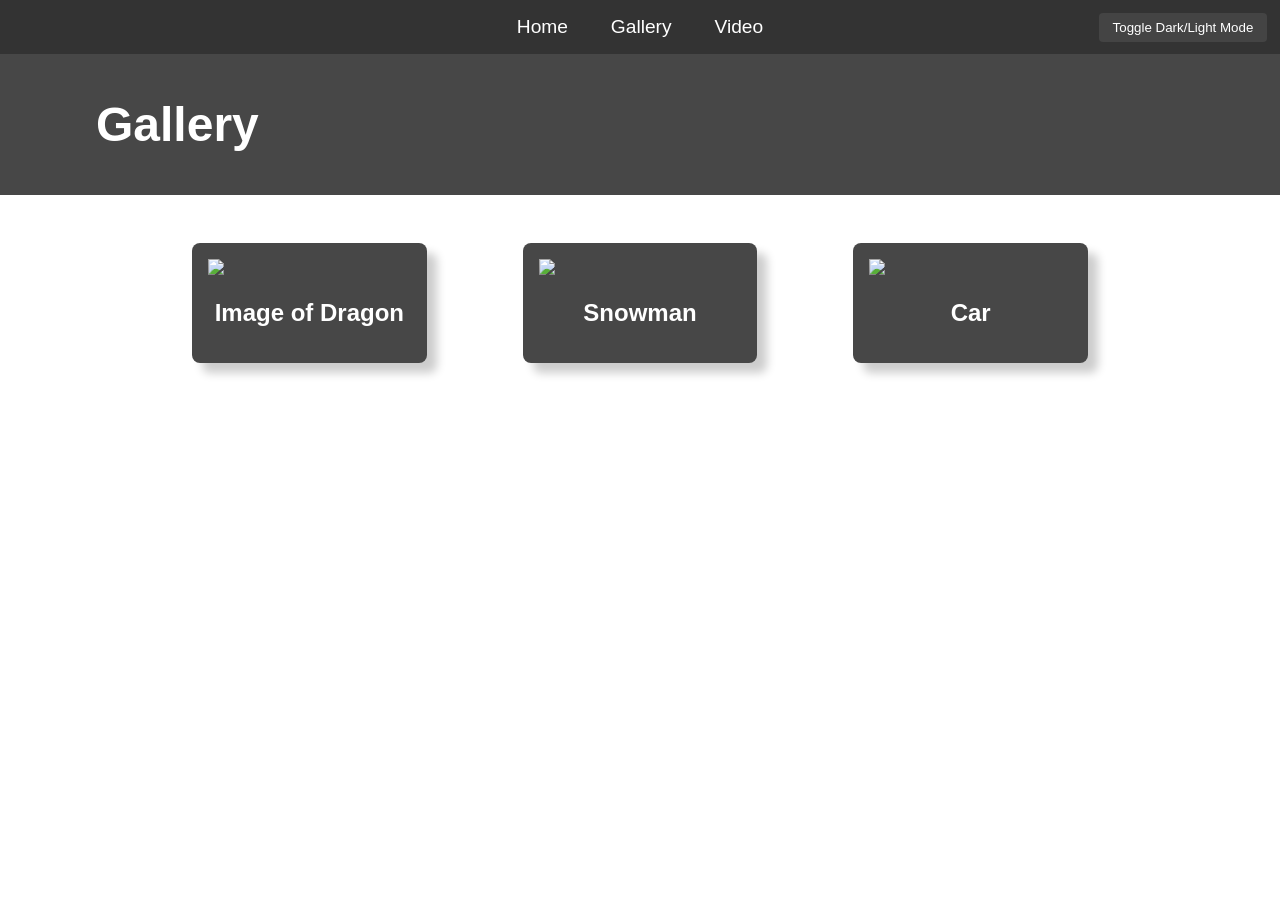
==== gallery.html @ 829ea664 "Add files via upload" ====
<!DOCTYPE html>
<html lang="en">
<head>
    <meta charset="UTF-8">
    <meta name="viewport" content="width=device-width, initial-scale=1.0">
    <link rel="stylesheet" href="style.css">
    <title>Gallery - Richmond</title>
</head>

<body class="light">

    <button class="mode-toggle" onclick="toggleMode()">Toggle Dark/Light Mode</button>

    <nav class="navbar">
        <a href="index.html">Home</a>
        <a href="gallery.html">Gallery</a>
        <a href="video.html">Video</a>
    </nav>

    <section class="topic">
        <div class="topic-title">
            <h1>Gallery</h1>
        </div>

        <div class="topic-content">
            <div class="topic-card">
                <img src="c:\Users\richm\Downloads\Y10 CS_ 1.6 Binary & Hex - PaintByNumbers_Dragon_wHexcodes.xcf">
                <h2 class="topic-card-text">Image of Dragon</h2>
            </div>

            <div class="topic-card">
                <img src="c:\Users\richm\Downloads\SNOWMAN.PNG">
                <h2 class="topic-card-text">Snowman</h2>
            </div>

            <div class="topic-card">
                <img src="c:\Users\richm\Downloads\Car.png.zip">
                <h2 class="topic-card-text">Car</h2>
            </div>
        </div>
    </section>

    <script>
        function toggleMode() {
            document.body.classList.toggle("dark");
            document.body.classList.toggle("light");
        }
    </script>

</body>
</html>
---- style.css ----
/* RESET */
body, html {
    margin: 0;
    padding: 0;
    height: 100%;
    font-family: Arial, sans-serif;
    box-sizing: border-box;
}

img { width: 100%; }

/* LIGHT MODE */
body.light {
    background-color: white;
    color: black;
}

/* DARK MODE */
body.dark {
    background-color: #1a1a1a;
    color: white;
}

/* Toggle Button */
.mode-toggle {
    position: fixed;
    top: 1em;
    right: 1em;
    padding: 0.5em 1em;
    background-color: #444;
    color: white;
    border: none;
    border-radius: 0.3em;
    cursor: pointer;
}

/* Navigation */
.navbar {
    background-color: #333;
    padding: 1em;
    text-align: center;
}

.navbar a {
    color: white;
    margin: 0 1em;
    text-decoration: none;
    font-size: 1.2em;
}

/* Hero */
.hero {
    background-image: url('images/YOUR_HERO_IMAGE.png');
    height: 25vh;
    background-size: cover;
    background-position: center;
    display: flex;
    justify-content: center;
    align-items: center;
    color: white;
}

.hero-text {
    font-size: 4em;
    font-weight: bold;
}

/* Topic Title */
.topic-title {
    color: white;
    font-size: 2em;
    padding: 0.1em 3em;
    background-color: rgb(71, 71, 71);
}

/* Grid */
.topic-content {
    display: grid;
    grid-template-columns: repeat(3, 1fr);
    gap: 6em;
    width: 70%;
    margin: 3em auto;
}

/* Cards */
.topic-card {
    background-color: rgb(71, 71, 71);
    color: white;
    padding: 1em;
    border-radius: 0.5em;
    box-shadow: 10px 10px 10px rgba(0, 0, 0, 0.2);
}

.topic-card-text {
    font-size: 1.5em;
    text-align: center;
}

/* Video */
.video-container {
    width: 70%;
    margin: 3em auto;
}

video {
    width: 100%;
    border-radius: 0.5em;
}

/* Footer */
.footer {
    background-color: rgb(71, 71, 71);
    color: white;
    text-align: right;
    padding: 3em 3em;
}
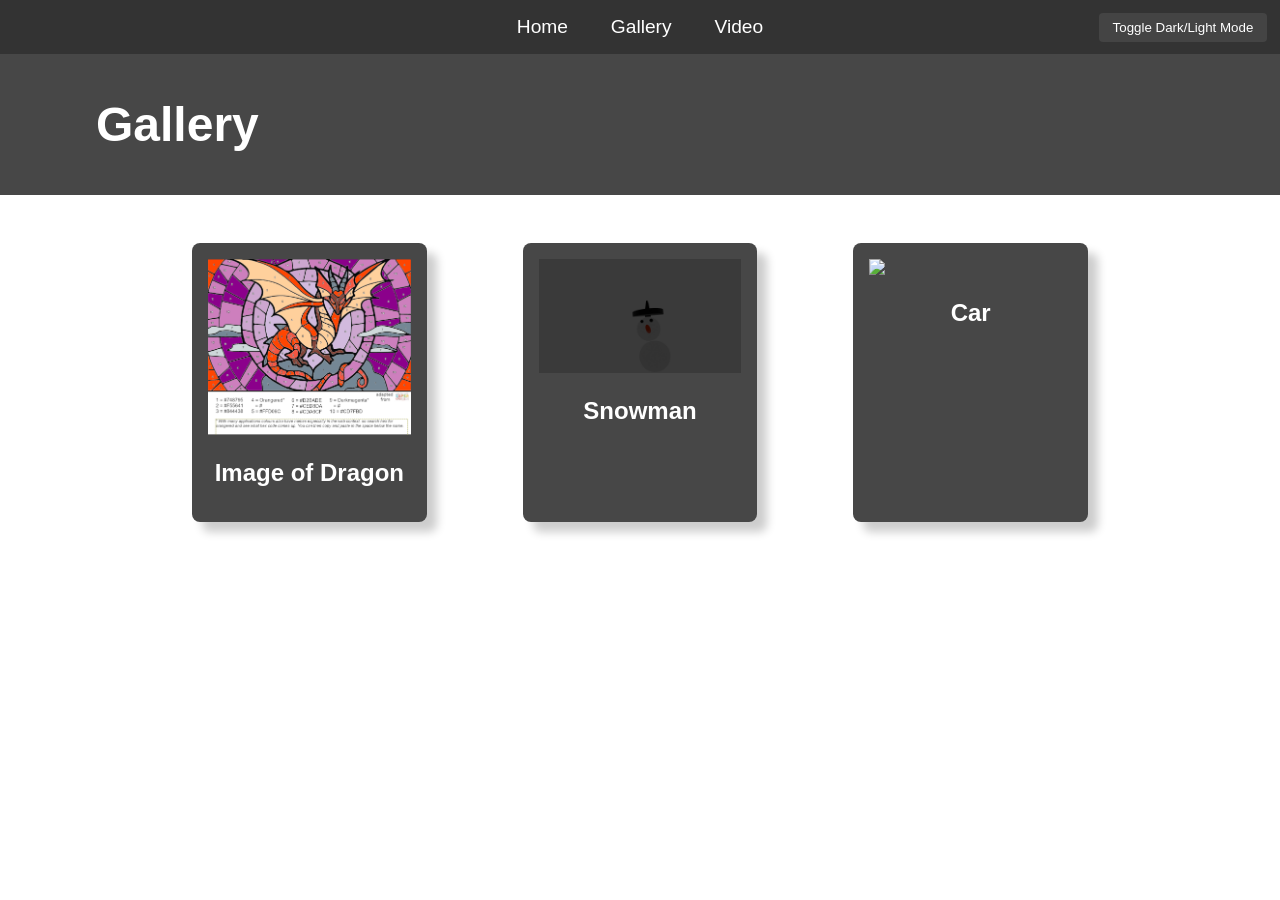
==== commit b7c9ab80: "Update gallery.html" ====
--- a/gallery.html
+++ b/gallery.html
@@ -24,17 +24,17 @@
 
         <div class="topic-content">
             <div class="topic-card">
-                <img src="c:\Users\richm\Downloads\Y10 CS_ 1.6 Binary & Hex - PaintByNumbers_Dragon_wHexcodes.xcf">
+                <img src="images/Dragon image.png">
                 <h2 class="topic-card-text">Image of Dragon</h2>
             </div>
 
             <div class="topic-card">
-                <img src="c:\Users\richm\Downloads\SNOWMAN.PNG">
+                <img src="images/SNOWMAN.PNG">
                 <h2 class="topic-card-text">Snowman</h2>
             </div>
 
             <div class="topic-card">
-                <img src="c:\Users\richm\Downloads\Car.png.zip">
+                <img src="images/car.png">
                 <h2 class="topic-card-text">Car</h2>
             </div>
         </div>
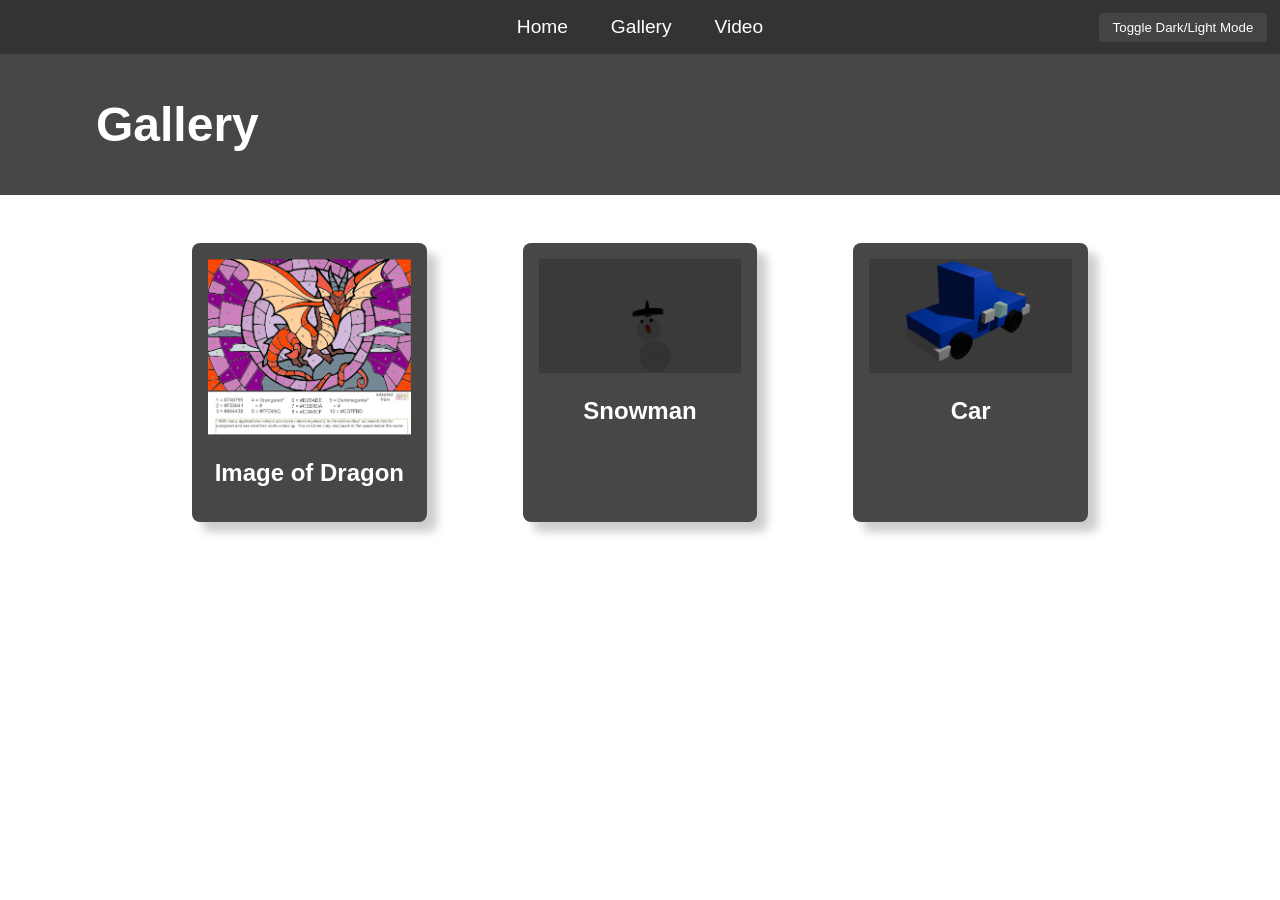
==== commit bd36c46a: "Update gallery.html" ====
--- a/gallery.html
+++ b/gallery.html
@@ -34,7 +34,7 @@
             </div>
 
             <div class="topic-card">
-                <img src="images/car.png">
+                <img src="images/Car.png">
                 <h2 class="topic-card-text">Car</h2>
             </div>
         </div>
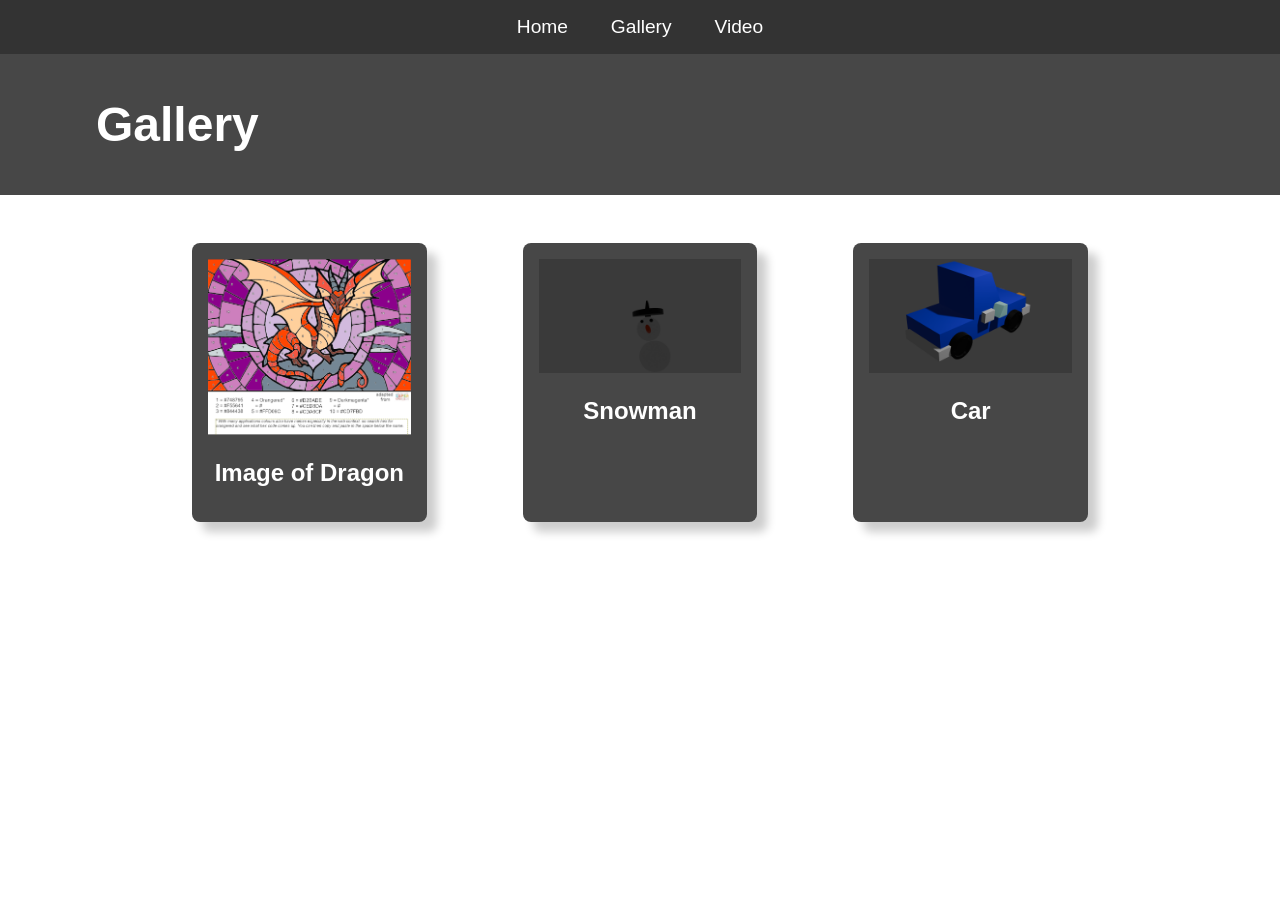
==== commit 8856bd60: "Update gallery.html" ====
--- a/gallery.html
+++ b/gallery.html
@@ -8,8 +8,6 @@
 </head>
 
 <body class="light">
-
-    <button class="mode-toggle" onclick="toggleMode()">Toggle Dark/Light Mode</button>
 
     <nav class="navbar">
         <a href="index.html">Home</a>
--- a/style.css
+++ b/style.css
@@ -61,6 +61,7 @@
 }
 
 .hero-text {
+    color: black;
     font-size: 4em;
     font-weight: bold;
 }
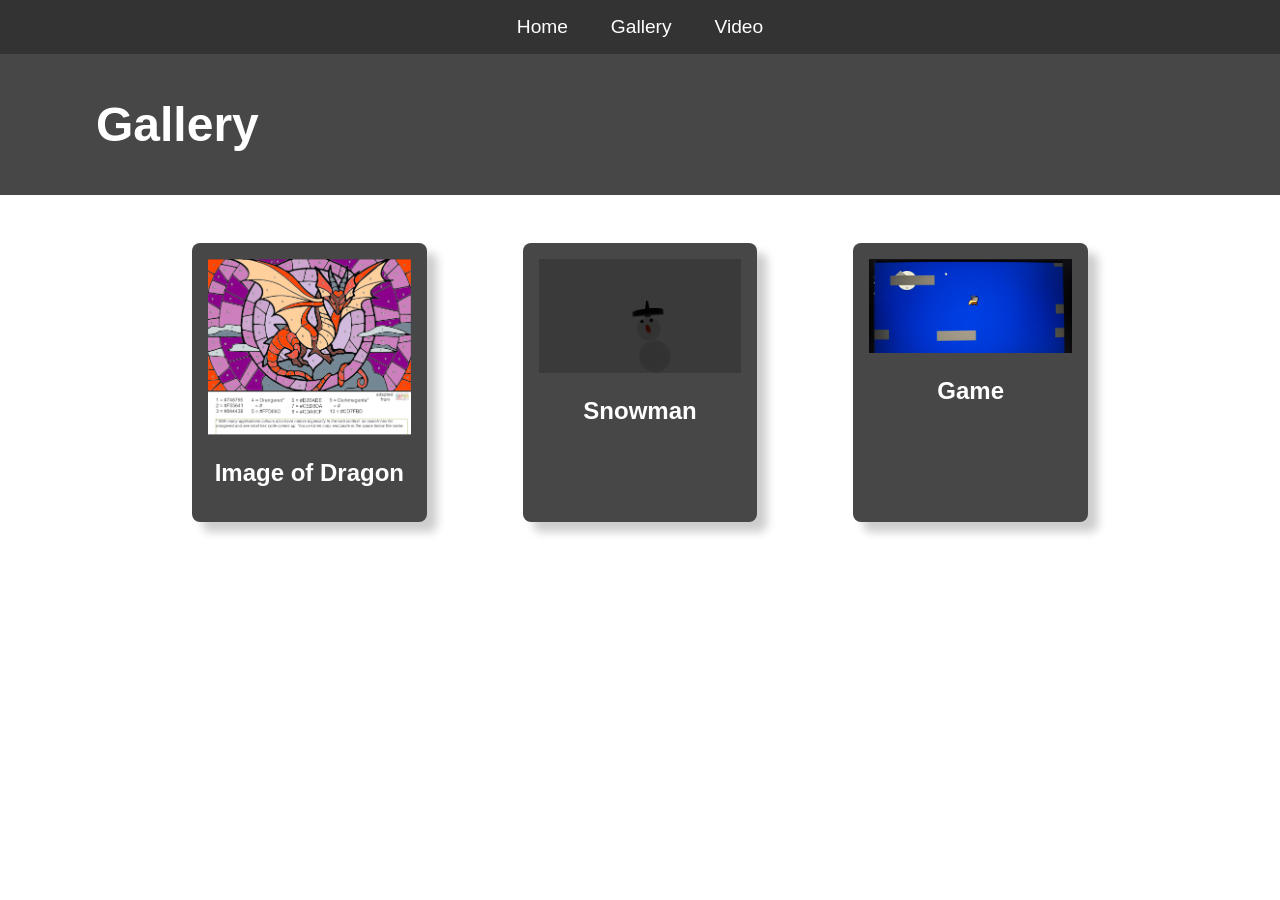
==== commit 1961ebbc: "Update gallery.html" ====
--- a/gallery.html
+++ b/gallery.html
@@ -32,8 +32,8 @@
             </div>
 
             <div class="topic-card">
-                <img src="images/Car.png">
-                <h2 class="topic-card-text">Car</h2>
+                <img src="images/game.jpg">
+                <h2 class="topic-card-text">Game</h2>
             </div>
         </div>
     </section>
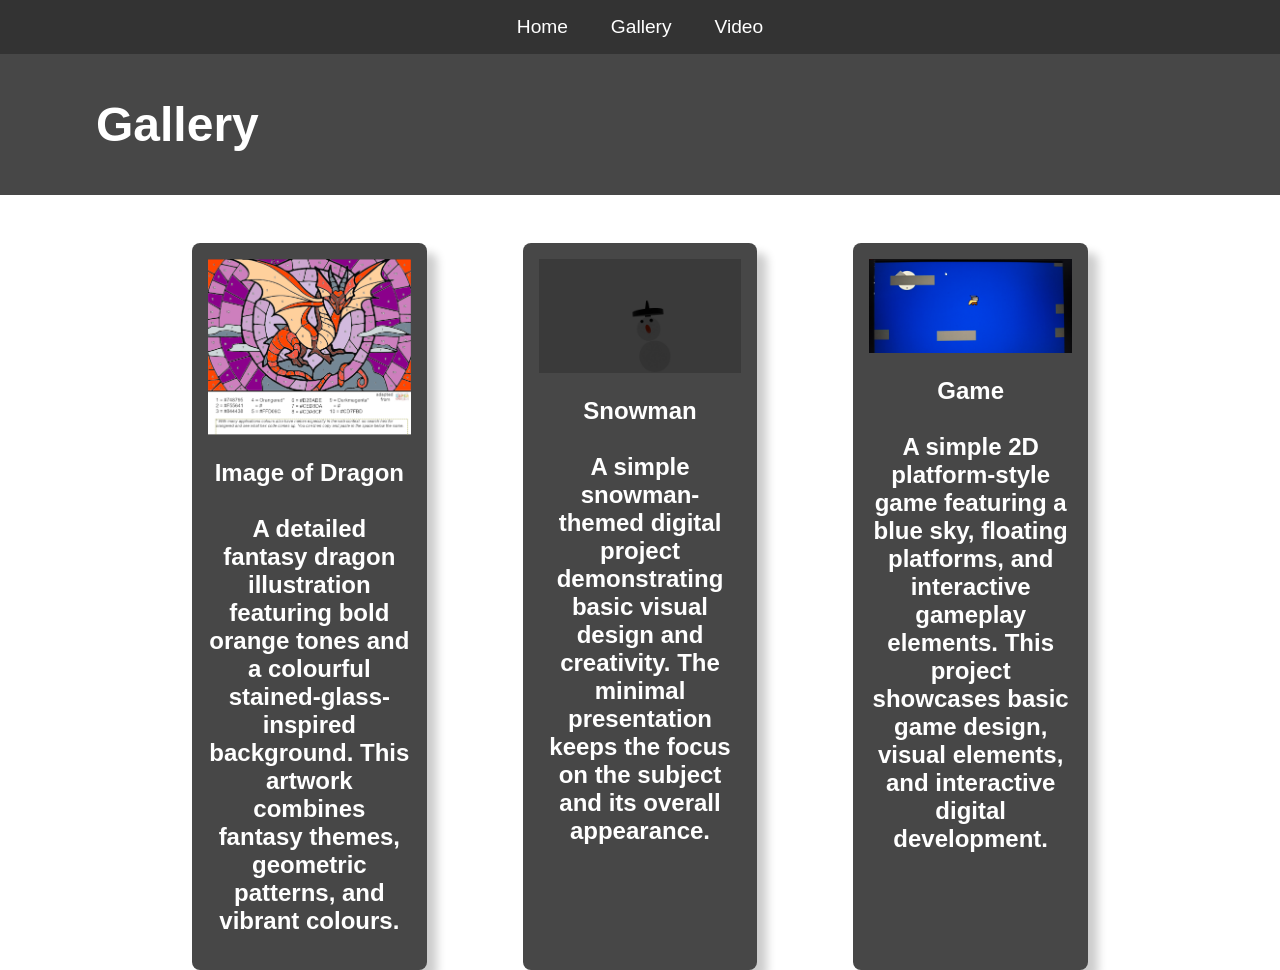
==== commit ebe1c674: "Update gallery.html" ====
--- a/gallery.html
+++ b/gallery.html
@@ -23,17 +23,17 @@
         <div class="topic-content">
             <div class="topic-card">
                 <img src="images/Dragon image.png">
-                <h2 class="topic-card-text">Image of Dragon</h2>
+                <h2 class="topic-card-text">Image of Dragon<br> <br>A detailed fantasy dragon illustration featuring bold orange tones and a colourful stained-glass-inspired background. This artwork combines fantasy themes, geometric patterns, and vibrant colours.</h2>
             </div>
 
             <div class="topic-card">
                 <img src="images/SNOWMAN.PNG">
-                <h2 class="topic-card-text">Snowman</h2>
+                <h2 class="topic-card-text">Snowman<br> <br>A simple snowman-themed digital project demonstrating basic visual design and creativity. The minimal presentation keeps the focus on the subject and its overall appearance.</h2>
             </div>
 
             <div class="topic-card">
                 <img src="images/game.jpg">
-                <h2 class="topic-card-text">Game</h2>
+                <h2 class="topic-card-text">Game<br> <br>A simple 2D platform-style game featuring a blue sky, floating platforms, and interactive gameplay elements. This project showcases basic game design, visual elements, and interactive digital development.</h2>
             </div>
         </div>
     </section>
